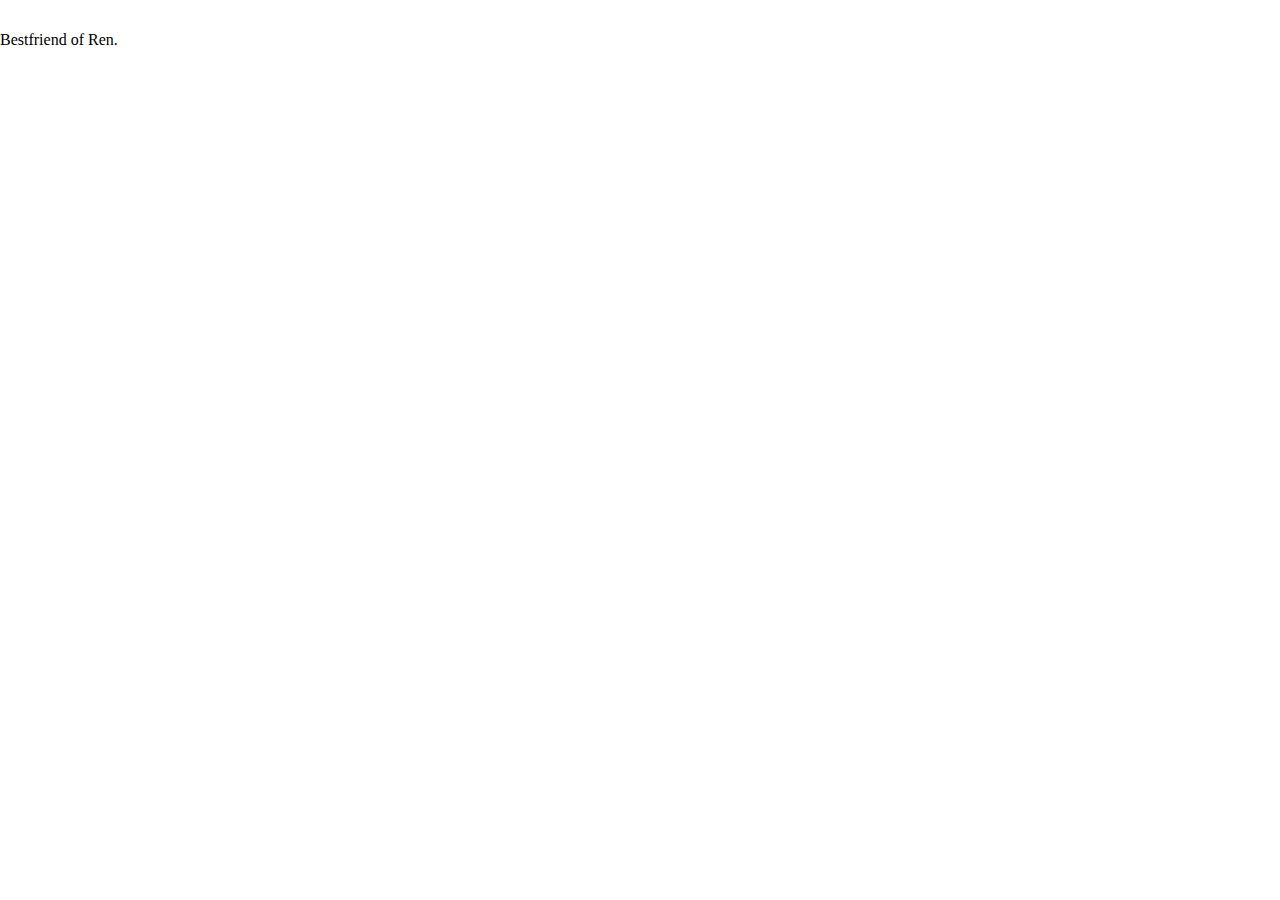
==== index.html @ 2a262934 "forgot to save imgHint div addition to index html." ====
<!DOCTYPE html>
<html lang="en">
<head>
    <meta charset="UTF-8">
    <meta name="viewport" content="width=device-width, initial-scale=1.0">
    <meta http-equiv="X-UA-Compatible" content="ie=edge">
    <link rel="stylesheet" href="assets/css/reset.css">
    <link rel="stylesheet" href="assets/css/style.css">
    
    <title>Guess That Word!</title>
</head>
<body>
    <div id="imgHint"></div>

    <div id="gameboard"></div>
    <br><br>

    <div id="hint"></div>

    <script src="assets/javascript/game.js"></script>
</body>
</html>
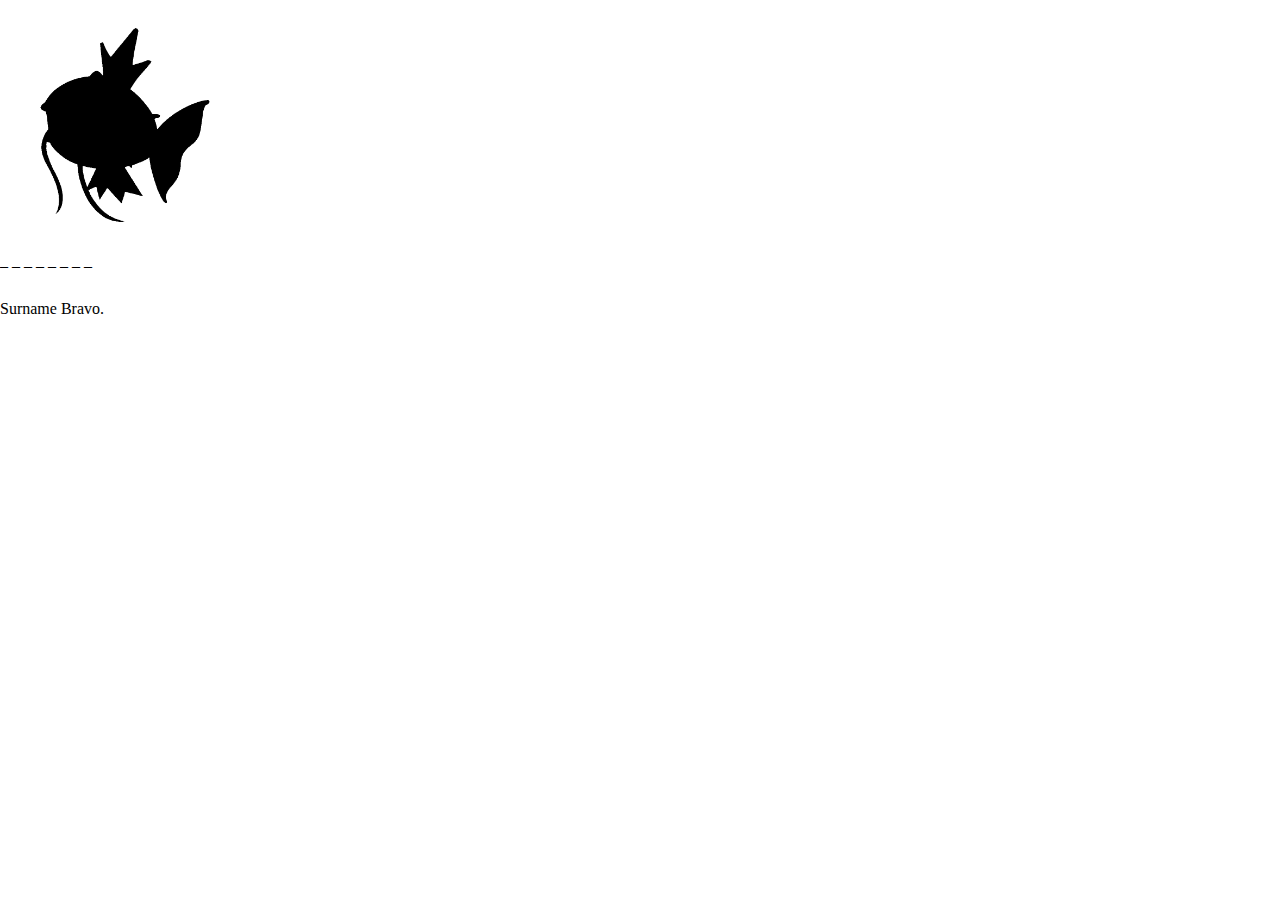
==== commit 4da3ba86: "created references to full array in word selection for loop." ====
--- a/index.html
+++ b/index.html
@@ -10,7 +10,9 @@
     <title>Guess That Word!</title>
 </head>
 <body>
-    <div id="imgHint"></div>
+    <div class="container">
+        <div id="imgHint"></div>
+    </div>
 
     <div id="gameboard"></div>
     <br><br>
--- a/assets/css/style.css
+++ b/assets/css/style.css
@@ -0,0 +1,8 @@
+.container {
+    width: 250px;
+  }
+  
+.container img {
+    max-height: 100%;
+    max-width: 100%;
+  }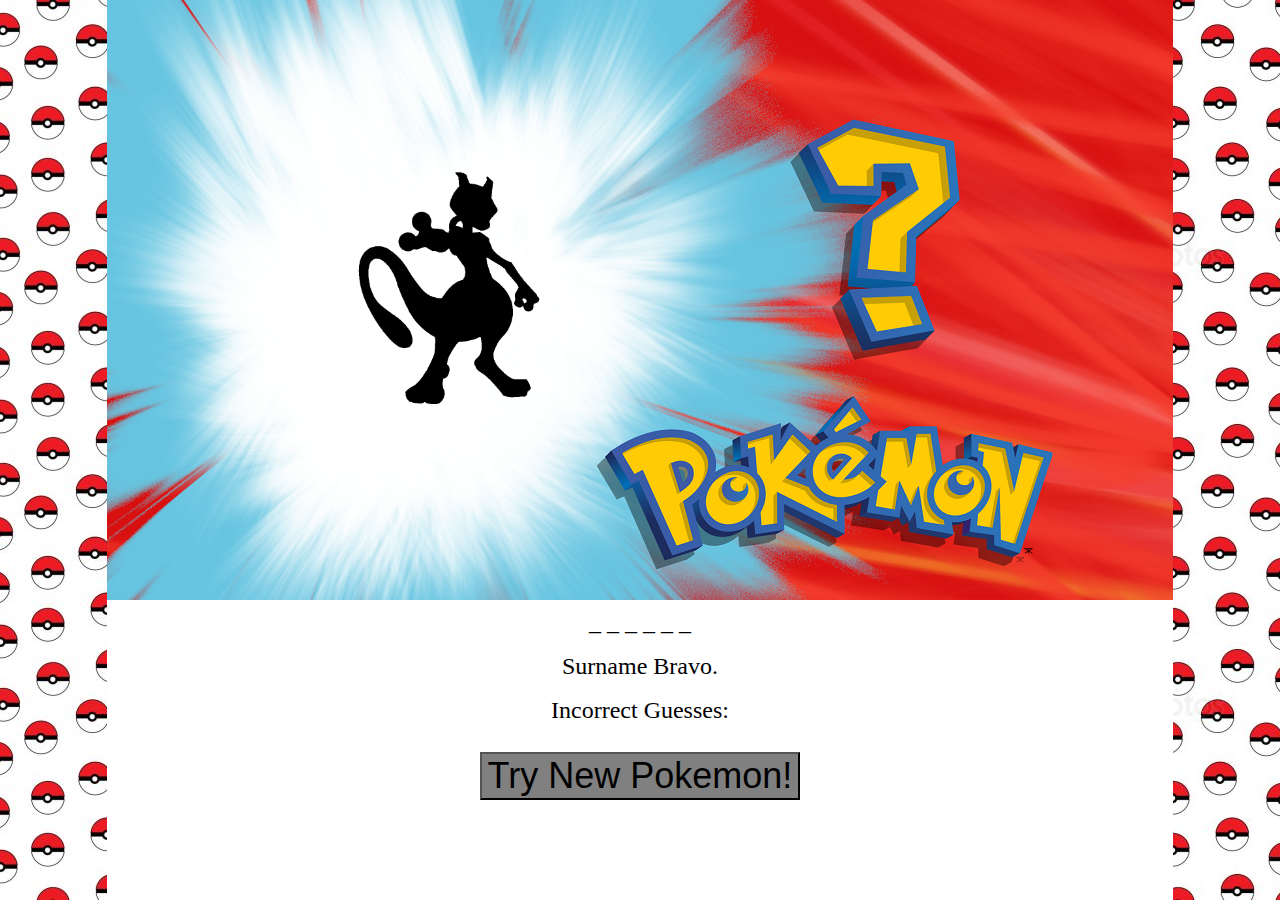
==== commit bafaf714: "created background and background for displayed pokemon silheoutte. Created CSS elements and styled " ====
--- a/index.html
+++ b/index.html
@@ -10,15 +10,20 @@
     <title>Guess That Word!</title>
 </head>
 <body>
-    <div class="container">
+    <div class="container" id="banner">
         <div id="imgHint"></div>
     </div>
 
-    <div id="gameboard"></div>
-    <br><br>
+    <div id="interactive-box">
+        <div class="input" id="gameboard"></div>
+        
 
-    <div id="hint"></div>
+        <div class="input" id="hint"></div>
 
+        <p class="input">Incorrect Guesses: <span id="incorrectGuess"></span></p>
+    
+        <button onClick="location.reload();">Try New Pokemon!</button>
+    </div>
     <script src="assets/javascript/game.js"></script>
 </body>
 </html>--- a/assets/css/style.css
+++ b/assets/css/style.css
@@ -1,8 +1,45 @@
+* {
+    box-sizing: border-box;
+}
+
 .container {
-    width: 250px;
+    width: 1066px;
+    height: 600px;
+    position: relative;
+    margin: 0 auto;
+    background-image: url("../images/Who.png");
+    /* border: dotted blue 1px; */
   }
   
 .container img {
-    max-height: 100%;
+    max-height: 300px;
     max-width: 100%;
-  }+    position: absolute;
+    top: 23%;
+    left: 18%;
+}
+
+body {
+    background-image: url("../images/pokeballbground.png");
+    height: 100%;
+}
+
+#interactive-box  {
+    text-align: center;
+    margin: 0 auto;
+    background: white;
+    width: 1066px;
+    height: 300px;
+}
+
+button {
+    background: grey;
+    font-size: 36px;
+    margin: 20px;
+    margin-bottom: 0;
+}
+
+.input {
+    padding: 10px;
+    font-size: 24px;
+}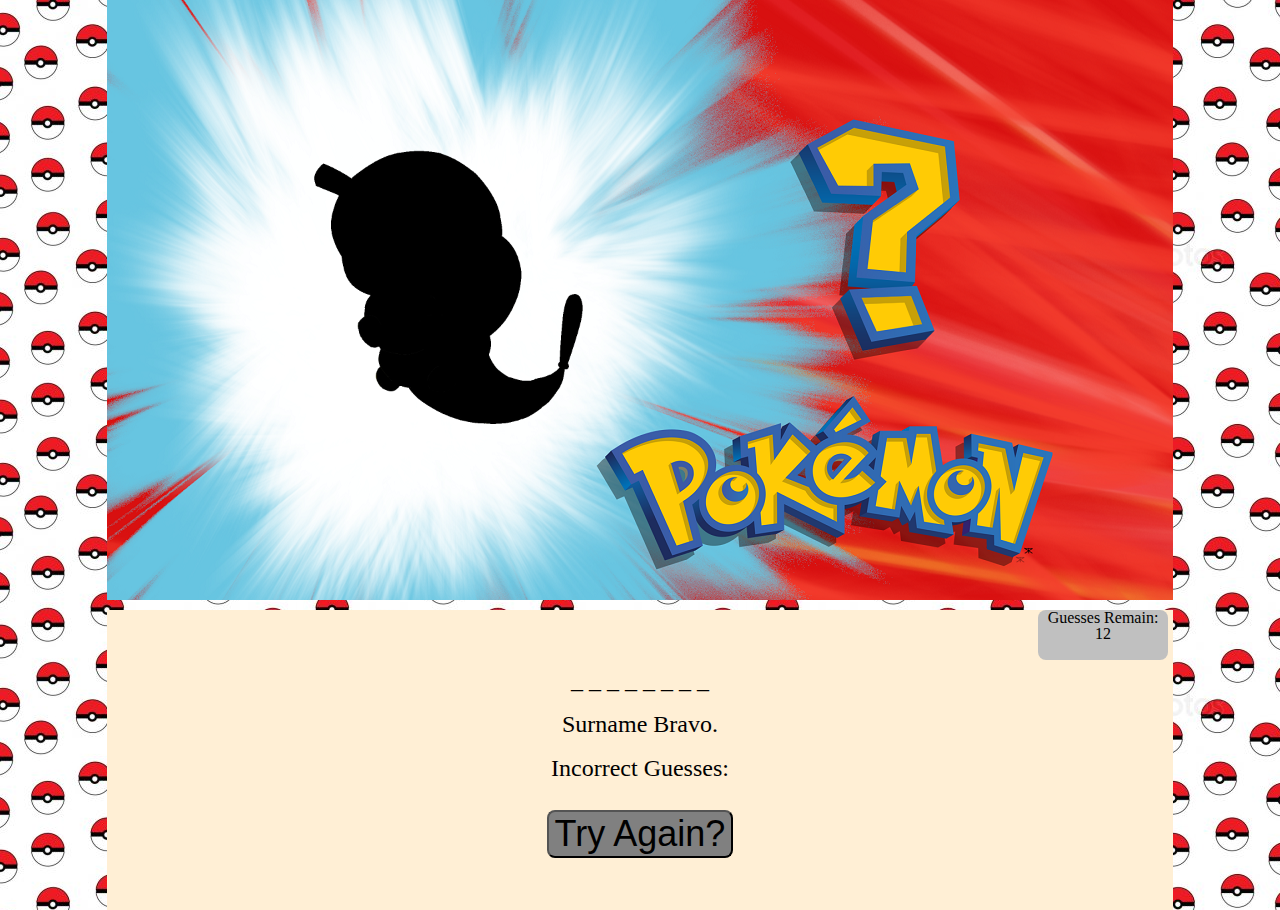
==== commit 3e6d5b45: "created scoreboard and placed it where needed on the index.html" ====
--- a/index.html
+++ b/index.html
@@ -15,6 +15,11 @@
     </div>
 
     <div id="interactive-box">
+        <div id="scoreBoard">
+            <div>Guesses Remain: <span id="guessLeft"></span></div>
+        </div>
+        <br><br><br>
+
         <div class="input" id="gameboard"></div>
         
 
@@ -22,7 +27,8 @@
 
         <p class="input">Incorrect Guesses: <span id="incorrectGuess"></span></p>
     
-        <button onClick="location.reload();">Try New Pokemon!</button>
+        <button onClick="location.reload();">Try Again?</button>
+        
     </div>
     <script src="assets/javascript/game.js"></script>
 </body>
--- a/assets/css/style.css
+++ b/assets/css/style.css
@@ -8,6 +8,7 @@
     position: relative;
     margin: 0 auto;
     background-image: url("../images/Who.png");
+    margin-bottom: 10px;
     /* border: dotted blue 1px; */
   }
   
@@ -27,9 +28,21 @@
 #interactive-box  {
     text-align: center;
     margin: 0 auto;
-    background: white;
+    background: papayawhip;
     width: 1066px;
     height: 300px;
+}
+
+#scoreBoard {
+    background: silver;
+    border-radius: 8px;
+    height: 50px;
+    width: 130px;
+    position: relative;
+    float: right;
+    top: 0;
+    right: 5px;
+    z-index: 5;
 }
 
 button {
@@ -37,6 +50,7 @@
     font-size: 36px;
     margin: 20px;
     margin-bottom: 0;
+    border-radius: 8px;
 }
 
 .input {
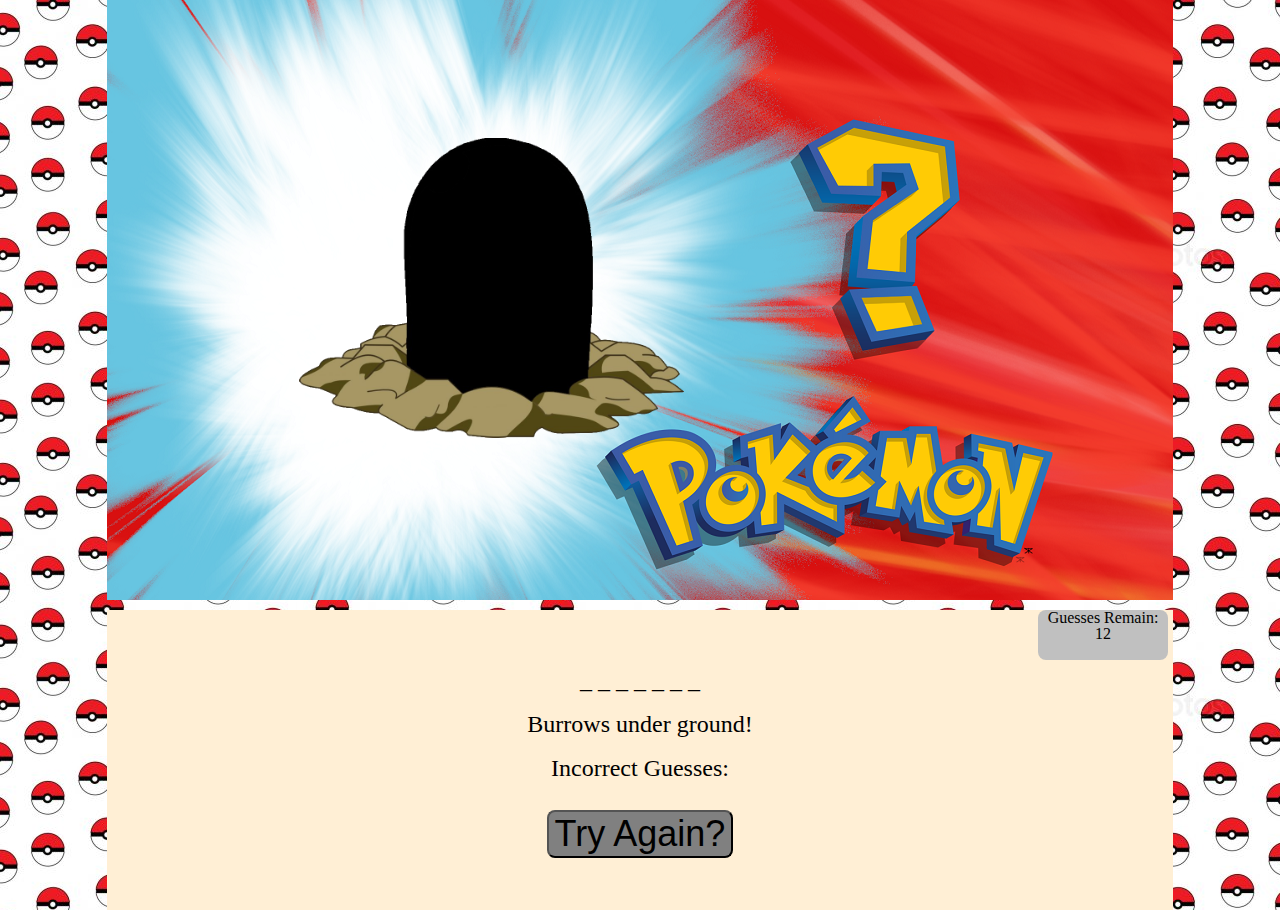
==== commit 2e486060: "a whole bunch of stuff. I should have commited more." ====
--- a/index.html
+++ b/index.html
@@ -7,7 +7,7 @@
     <link rel="stylesheet" href="assets/css/reset.css">
     <link rel="stylesheet" href="assets/css/style.css">
     
-    <title>Guess That Word!</title>
+    <title>Who's That Pokemon!</title>
 </head>
 <body>
     <div class="container" id="banner">
@@ -16,7 +16,7 @@
 
     <div id="interactive-box">
         <div id="scoreBoard">
-            <div>Guesses Remain: <span id="guessLeft"></span></div>
+            <div>Guesses Remain: <br><span id="guessLeft"></span></div>
         </div>
         <br><br><br>
 
@@ -27,9 +27,10 @@
 
         <p class="input">Incorrect Guesses: <span id="incorrectGuess"></span></p>
     
-        <button onClick="location.reload();">Try Again?</button>
-        
+        <button onClick="location.reload();">Try Again?</button>        
     </div>
+
+    <div id="lost"></div>
     <script src="assets/javascript/game.js"></script>
 </body>
 </html>--- a/assets/css/style.css
+++ b/assets/css/style.css
@@ -46,14 +46,36 @@
 }
 
 button {
+    z-index: 200;
     background: grey;
     font-size: 36px;
     margin: 20px;
     margin-bottom: 0;
     border-radius: 8px;
+    
 }
 
 .input {
     padding: 10px;
     font-size: 24px;
+}
+
+#lostExecute {
+    z-index: 100;
+    background: red;
+    position: absolute;
+    top: 0;
+    padding-top: 20%;
+    height: 100%;
+    width: 100%;
+    max-width:1800px;
+    max-height: 1000px;
+    text-align: center;
+    font-size: 48px;
+    margin: 0 auto;
+
+}
+
+#button {
+    font-size: 64px;
 }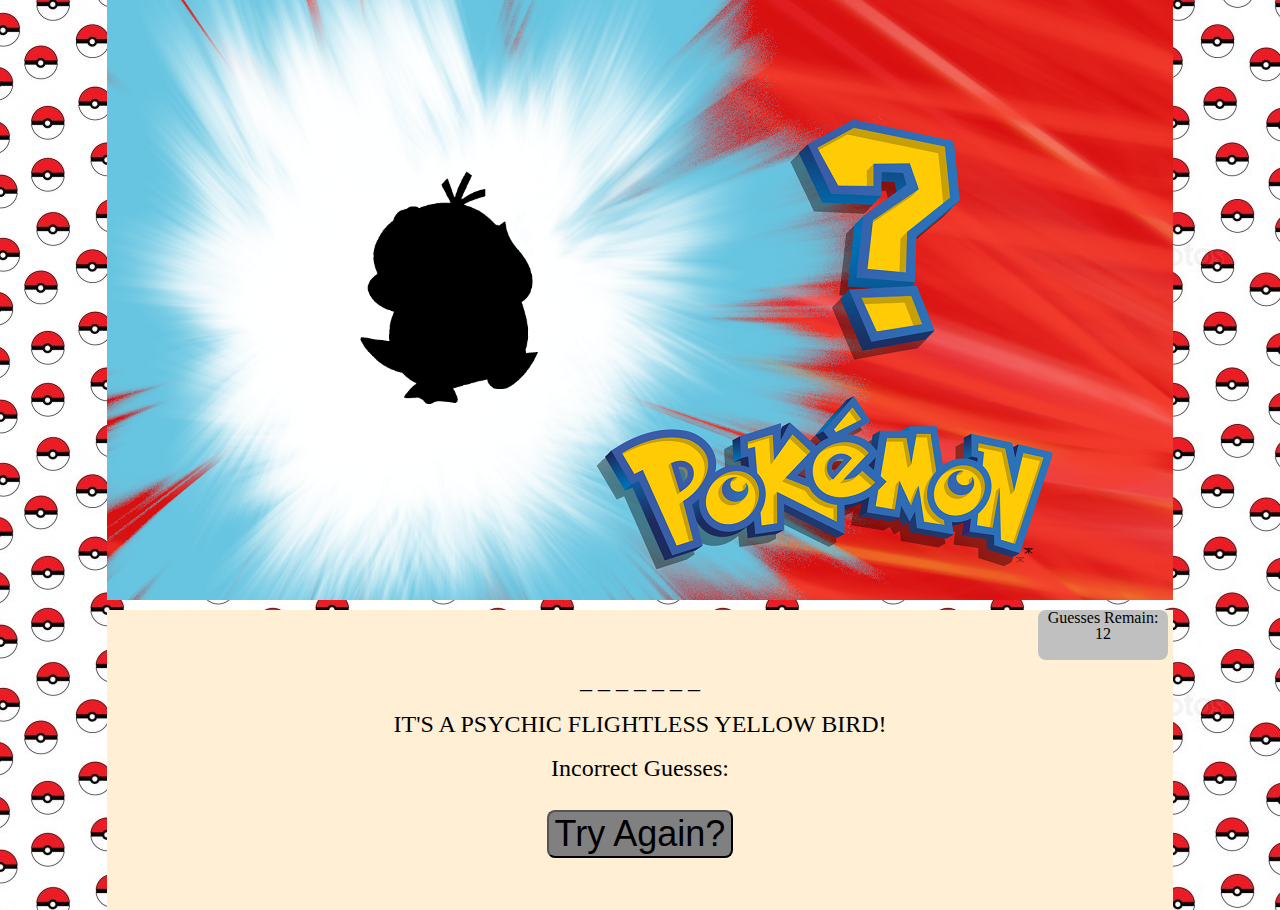
==== commit b3be5a22: "created loss window to display fully over website with a page refresh button. Deleted test html" ====
--- a/index.html
+++ b/index.html
@@ -1,14 +1,16 @@
 <!DOCTYPE html>
 <html lang="en">
+
 <head>
     <meta charset="UTF-8">
     <meta name="viewport" content="width=device-width, initial-scale=1.0">
     <meta http-equiv="X-UA-Compatible" content="ie=edge">
     <link rel="stylesheet" href="assets/css/reset.css">
     <link rel="stylesheet" href="assets/css/style.css">
-    
+
     <title>Who's That Pokemon!</title>
 </head>
+
 <body>
     <div class="container" id="banner">
         <div id="imgHint"></div>
@@ -21,16 +23,17 @@
         <br><br><br>
 
         <div class="input" id="gameboard"></div>
-        
+
 
         <div class="input" id="hint"></div>
 
         <p class="input">Incorrect Guesses: <span id="incorrectGuess"></span></p>
-    
-        <button onClick="location.reload();">Try Again?</button>        
+
+        <button onClick="location.reload();">Try Again?</button>
     </div>
 
     <div id="lost"></div>
     <script src="assets/javascript/game.js"></script>
 </body>
+
 </html>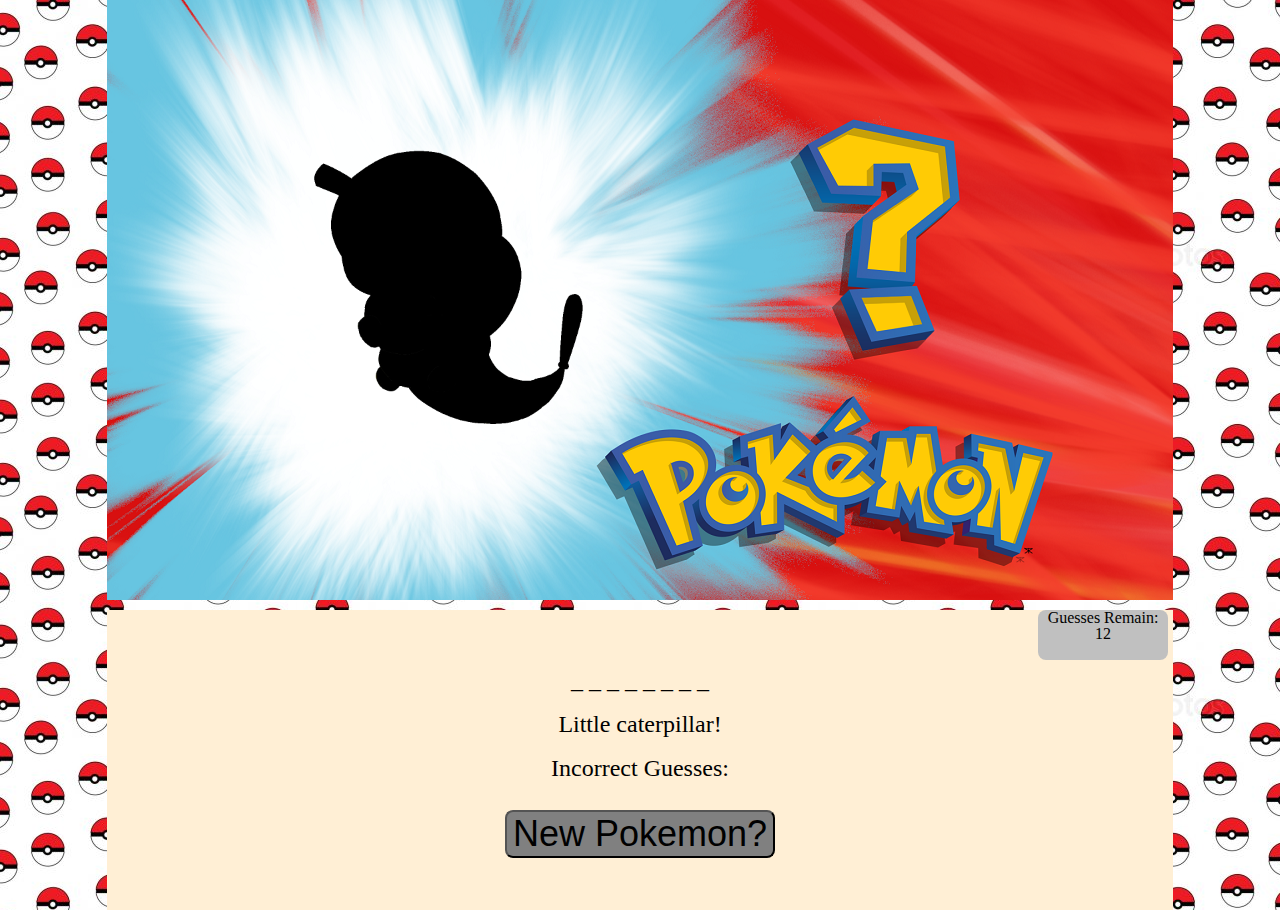
==== commit 6dcec2fe: "changed wording on page refresh button" ====
--- a/index.html
+++ b/index.html
@@ -29,10 +29,11 @@
 
         <p class="input">Incorrect Guesses: <span id="incorrectGuess"></span></p>
 
-        <button onClick="location.reload();">Try Again?</button>
+        <button onClick="location.reload();">New Pokemon?</button>
     </div>
 
     <div id="lost"></div>
+    <div id="won"></div>
     <script src="assets/javascript/game.js"></script>
 </body>
 
--- a/assets/css/style.css
+++ b/assets/css/style.css
@@ -68,7 +68,7 @@
     padding-top: 20%;
     height: 100%;
     width: 100%;
-    max-width:1800px;
+    max-width:2000px;
     max-height: 1000px;
     text-align: center;
     font-size: 48px;
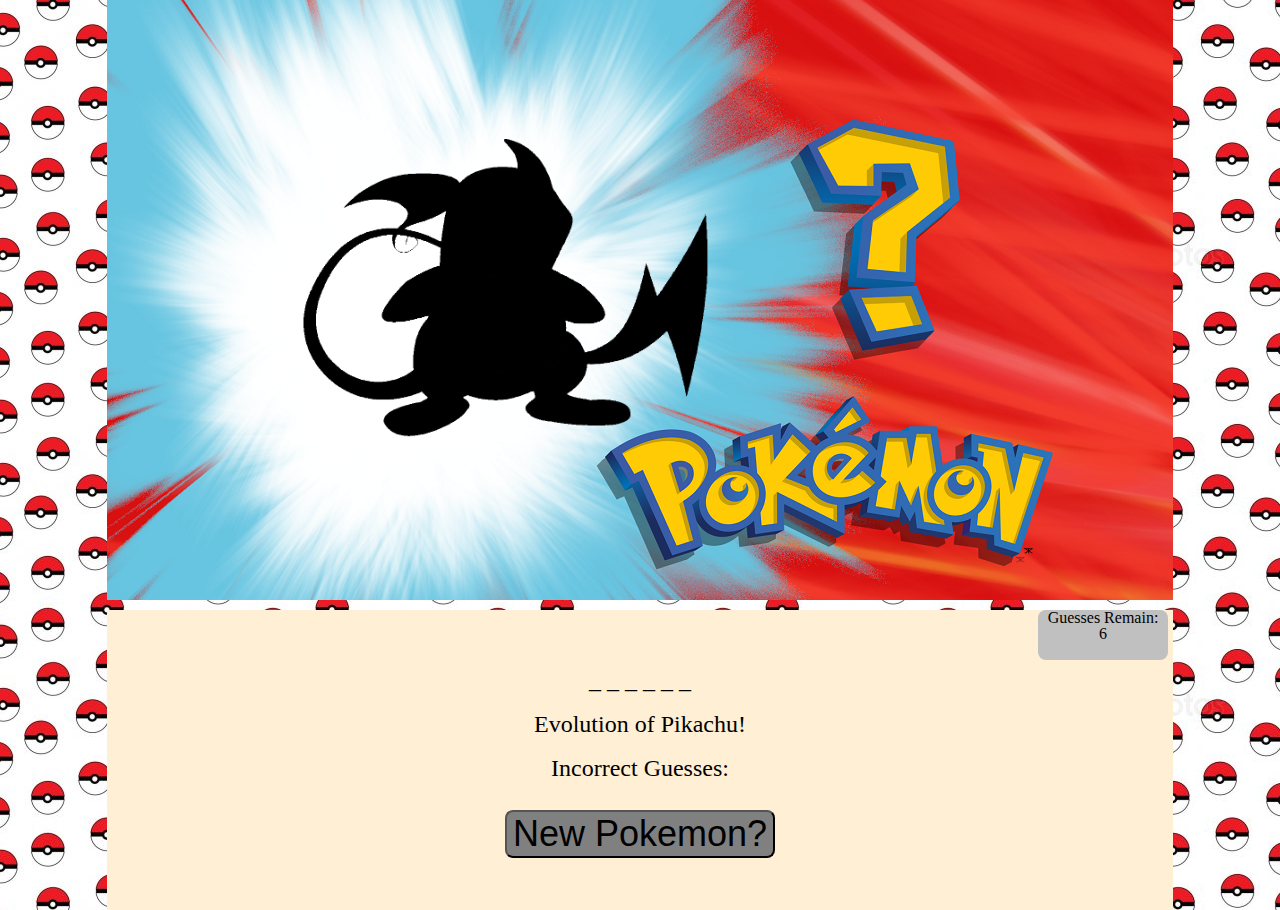
==== commit d4b6df7a: "fixed the win and loss executes to position: Fixed; instead of position: absolute;" ====
--- a/index.html
+++ b/index.html
@@ -31,6 +31,7 @@
 
         <button onClick="location.reload();">New Pokemon?</button>
     </div>
+    
 
     <div id="lost"></div>
     <div id="won"></div>
--- a/assets/css/style.css
+++ b/assets/css/style.css
@@ -63,7 +63,23 @@
 #lostExecute {
     z-index: 100;
     background: red;
-    position: absolute;
+    position: fixed;
+    top: 0;
+    padding-top: 20%;
+    height: 100%;
+    width: 100%;
+    max-width:2000px;
+    max-height: 1000px;
+    text-align: center;
+    font-size: 48px;
+    margin: 0 auto;
+
+}
+
+#winExecute {
+    z-index: 100;
+    background: greenyellow;
+    position: fixed;
     top: 0;
     padding-top: 20%;
     height: 100%;
